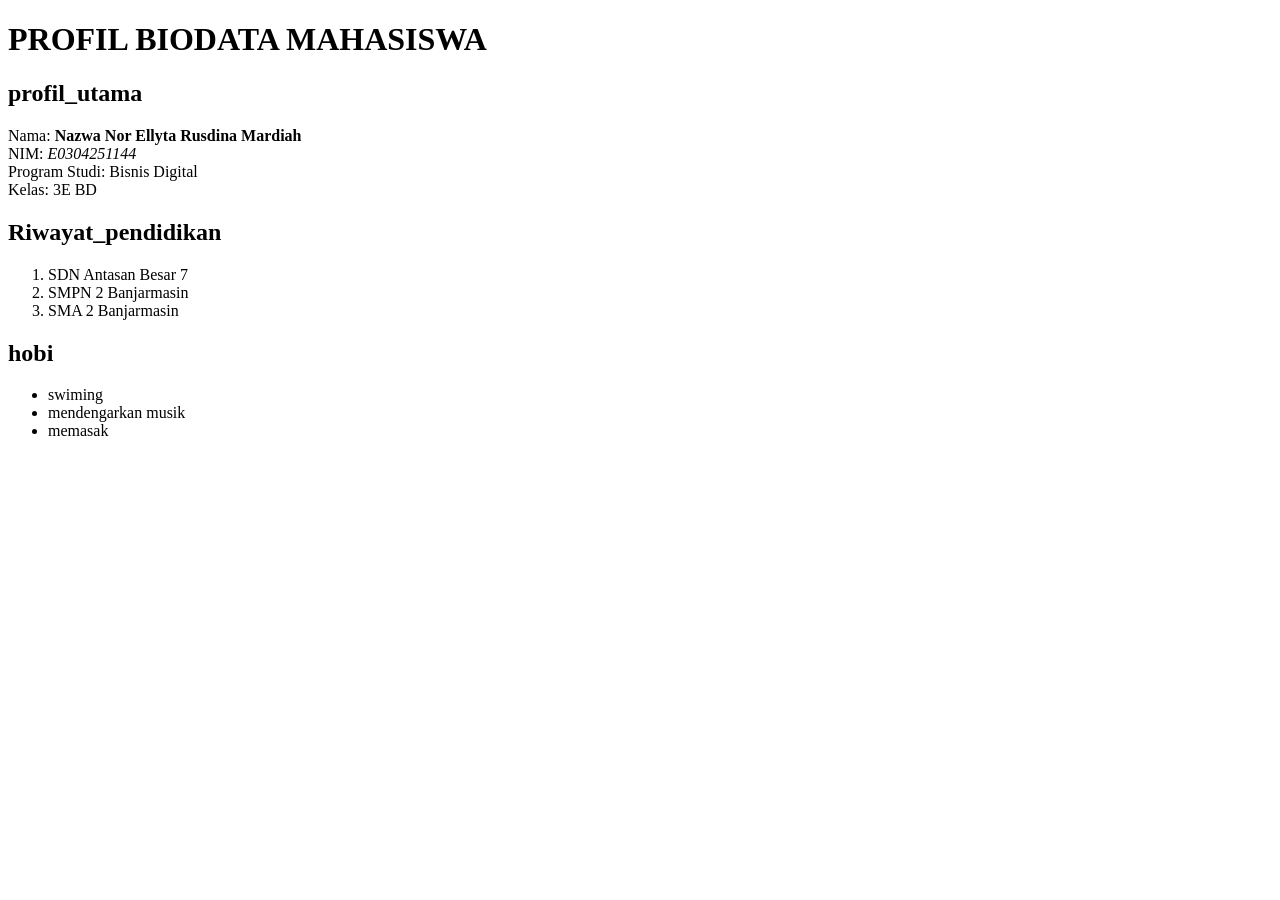
==== biodata.html @ f48d065c "kuis css" ====
<!DOCTYPE html>
<html lang="en">
<head>
    <meta charset="UTF-8">
    <meta name="viewport" content="width=device-width, initial-scale=1.0">
    <title>Document</title>
</head>
<body>
    <h1>PROFIL BIODATA MAHASISWA</h1>
    <div>
        <!-- ini profil utama -->
        <p>
            <h2>profil_utama</h2>
            <span>Nama:</span> <strong> Nazwa Nor Ellyta Rusdina Mardiah </strong> <br>
            <span>NIM:</span> <em> E0304251144 </em> <br>
            <span>Program Studi:</span> Bisnis Digital <br>
            <span>Kelas:</span> 3E BD <br>
        </p>
    </div>
    <div>
        <!-- ini riwayat pendidikan -->
            <h2>Riwayat_pendidikan</h2>
        <ol>
            <li>SDN Antasan Besar 7</li>
            <li>SMPN 2 Banjarmasin</li>
            <li>SMA 2 Banjarmasin</li>
        </ol>
    </div>
    <div>
        <!-- ini hobi saya -->
            <h2>hobi</h2>
        <ul>
            <li>swiming</li>
            <li>mendengarkan musik</li>
            <li>memasak</li>
        </ul>
    </div>
</body>
</html>
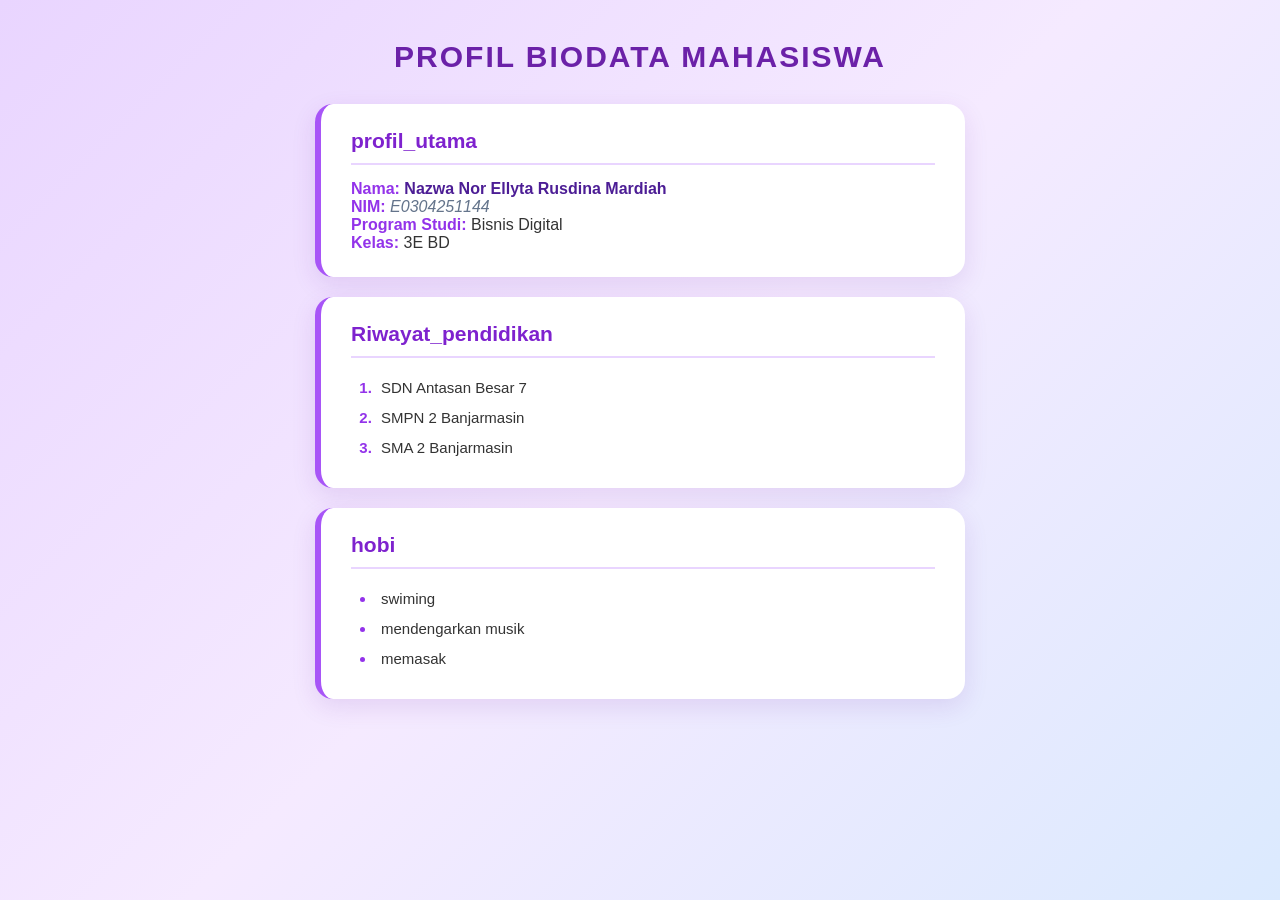
==== commit aef00261: "profil baru" ====
--- a/biodata.html
+++ b/biodata.html
@@ -4,9 +4,10 @@
     <meta charset="UTF-8">
     <meta name="viewport" content="width=device-width, initial-scale=1.0">
     <title>Document</title>
+    <link rel="stylesheet" href="stylebiodata.css"> 
 </head>
 <body>
-    <h1>PROFIL BIODATA MAHASISWA</h1>
+    <h1>PROFIL BIODATA MAHASISWA</h1>                                                        
     <div>
         <!-- ini profil utama -->
         <p>
--- a/stylebiodata.css
+++ b/stylebiodata.css
@@ -0,0 +1,110 @@
+/* RESET CSS */
+* {
+    margin: 0;
+    padding: 0;
+    box-sizing: border-box;
+}
+
+/* BACKGROUND */
+body {
+    font-family: 'Segoe UI', Arial, sans-serif;
+    background: linear-gradient(135deg, #e9d5ff, #f5eaff, #dbeafe);
+    color: #333;
+    min-height: 100vh;
+    padding: 40px 20px;
+}
+
+/* JUDUL UTAMA */
+h1 {
+    text-align: center;
+    color: #6b21a8;
+    font-size: 30px;
+    margin-bottom: 30px;
+    letter-spacing: 2px;
+    text-transform: uppercase;
+}
+
+/* KARTU BIODATA */
+body > div {
+    background: white;
+    max-width: 650px;
+    margin: 20px auto;
+    padding: 25px 30px;
+    border-radius: 18px;
+    box-shadow: 0 8px 25px rgba(107, 33, 168, 0.12);
+    border-left: 6px solid #a855f7;
+    transition: 0.3s ease;
+}
+
+/* EFEK HOVER */
+body > div:hover {
+    transform: translateY(-5px);
+    box-shadow: 0 12px 30px rgba(107, 33, 168, 0.2);
+}
+
+/* SUB JUDUL */
+h2 {
+    color: #7e22ce;
+    font-size: 21px;
+    margin-bottom: 15px;
+    border-bottom: 2px solid #e9d5ff;
+    padding-bottom: 10px;
+}
+
+/* PARAGRAF */
+p {
+    line-height: 2;
+    font-size: 15px;
+}
+
+/* LABEL BIODATA */
+span {
+    color: #9333ea;
+    font-weight: bold;
+}
+
+/* NAMA */
+strong {
+    color: #4c1d95;
+}
+
+/* NIM */
+em {
+    color: #64748b;
+}
+
+/* LIST PENDIDIKAN DAN HOBI */
+ol, ul {
+    padding-left: 25px;
+    line-height: 2;
+}
+
+li {
+    font-size: 15px;
+    padding-left: 5px;
+}
+
+/* EFEK LIST */
+li::marker {
+    color: #9333ea;
+    font-weight: bold;
+}
+
+/* RESPONSIVE HP */
+@media (max-width: 600px) {
+    body {
+        padding: 25px 15px;
+    }
+
+    h1 {
+        font-size: 23px;
+    }
+
+    body > div {
+        padding: 20px;
+    }
+
+    h2 {
+        font-size: 18px;
+    }
+}
